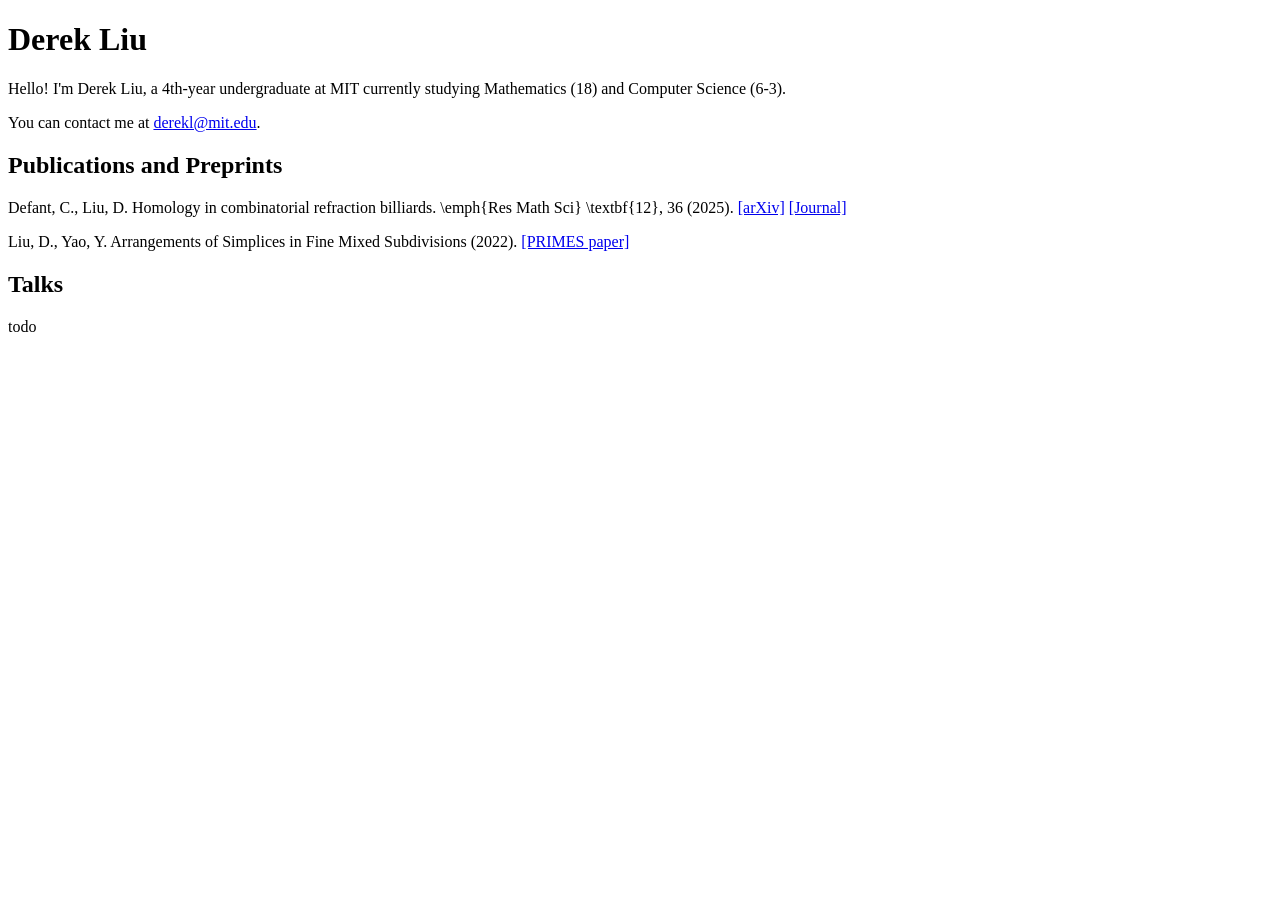
==== index.html @ 9f29a195 "Create index.html" ====
<!DOCTYPE html>
<html>
<head>
    <title>Derek Liu</title>
</head>

<body>
  <h1>Derek Liu</h1>

  <p>Hello! I'm Derek Liu, a 4th-year undergraduate at MIT currently studying Mathematics (18) and Computer Science (6-3). </p>
  <p>You can contact me at <a href=mailto:derekl@mit.edu>derekl@mit.edu</a>.</p>

  <h2>Publications and Preprints</h2>
  <p>Defant, C., Liu, D. Homology in combinatorial refraction billiards. \emph{Res Math Sci} \textbf{12}, 36 (2025). <a href=https://arxiv.org/abs/2502.06013>[arXiv]</a> <a href=https://doi.org/10.1007/s40687-025-00524-8>[Journal]</a></p>
  <p>Liu, D., Yao, Y. Arrangements of Simplices in Fine Mixed Subdivisions (2022). <a href=https://math.mit.edu/research/highschool/primes/materials/2022/Liu-Yao.pdf>[PRIMES paper]</a></p>

  <h2>Talks</h2>
  <p>todo</p>
  
</body>
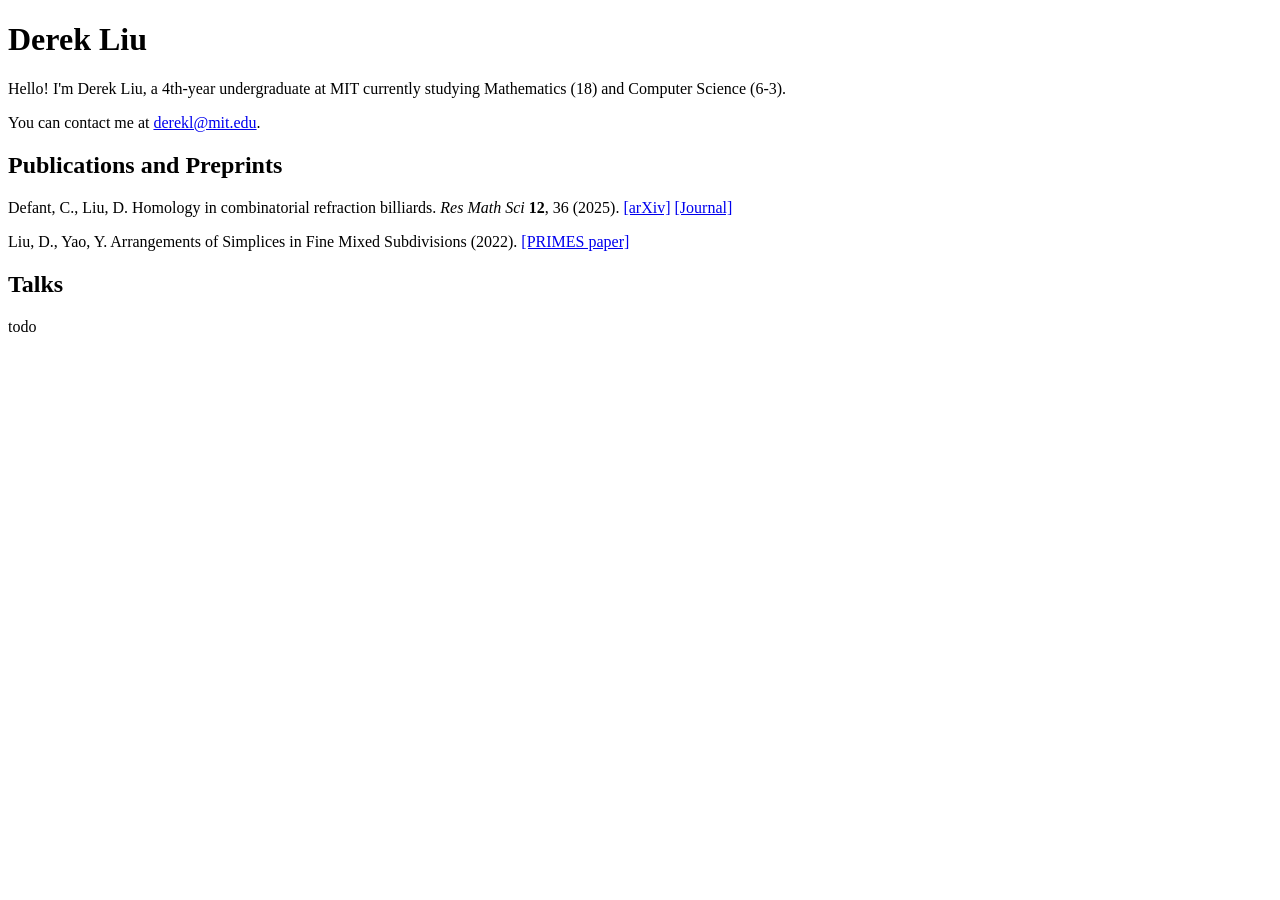
==== commit 02369bfa: "fixed italic/bold formatting issue, hopefully" ====
--- a/index.html
+++ b/index.html
@@ -11,7 +11,7 @@
   <p>You can contact me at <a href=mailto:derekl@mit.edu>derekl@mit.edu</a>.</p>
 
   <h2>Publications and Preprints</h2>
-  <p>Defant, C., Liu, D. Homology in combinatorial refraction billiards. \emph{Res Math Sci} \textbf{12}, 36 (2025). <a href=https://arxiv.org/abs/2502.06013>[arXiv]</a> <a href=https://doi.org/10.1007/s40687-025-00524-8>[Journal]</a></p>
+  <p>Defant, C., Liu, D. Homology in combinatorial refraction billiards. <i>Res Math Sci</i> <b>12</b>, 36 (2025). <a href=https://arxiv.org/abs/2502.06013>[arXiv]</a> <a href=https://doi.org/10.1007/s40687-025-00524-8>[Journal]</a></p>
   <p>Liu, D., Yao, Y. Arrangements of Simplices in Fine Mixed Subdivisions (2022). <a href=https://math.mit.edu/research/highschool/primes/materials/2022/Liu-Yao.pdf>[PRIMES paper]</a></p>
 
   <h2>Talks</h2>
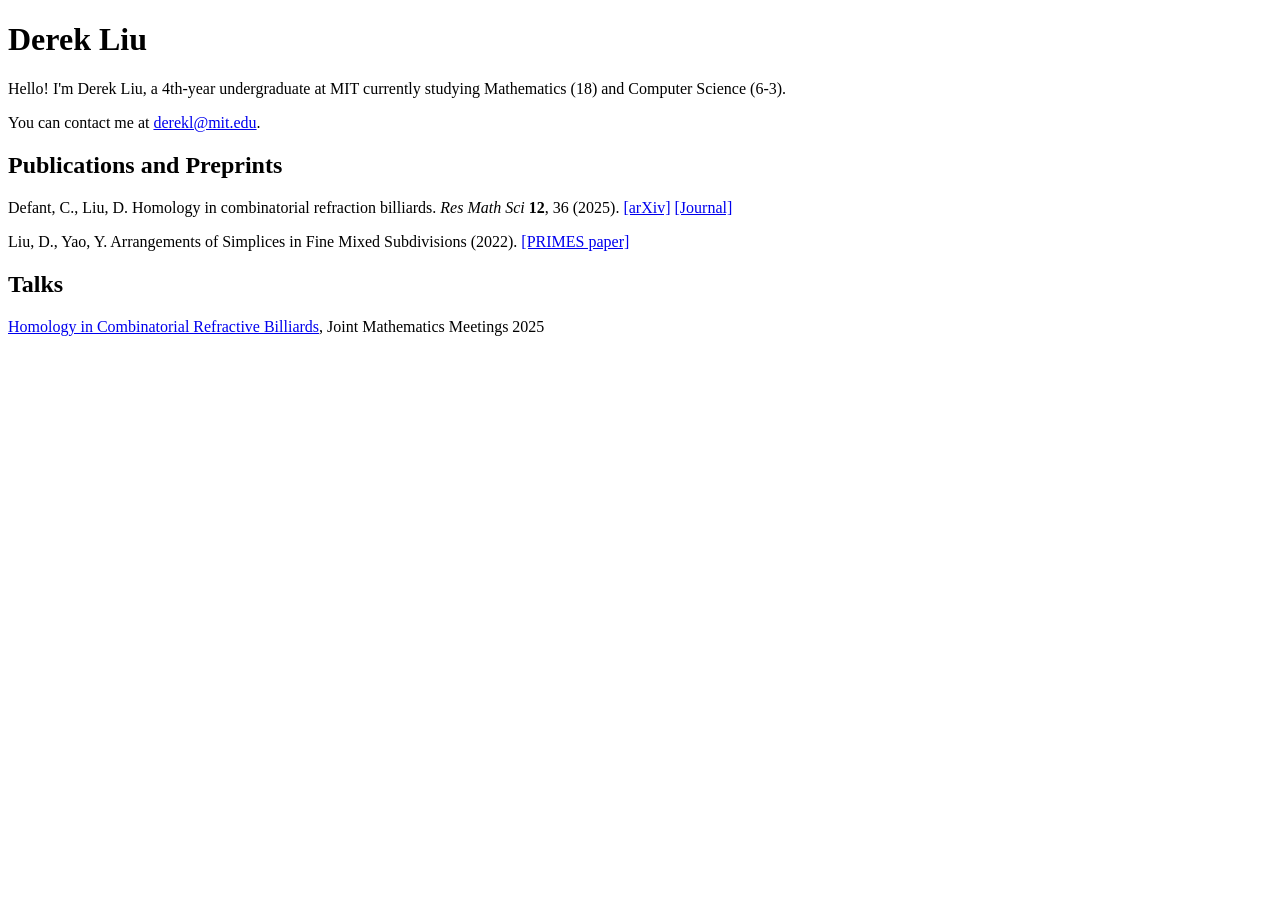
==== commit 29b3734e: "added one set of slides, i think" ====
--- a/index.html
+++ b/index.html
@@ -15,6 +15,6 @@
   <p>Liu, D., Yao, Y. Arrangements of Simplices in Fine Mixed Subdivisions (2022). <a href=https://math.mit.edu/research/highschool/primes/materials/2022/Liu-Yao.pdf>[PRIMES paper]</a></p>
 
   <h2>Talks</h2>
-  <p>todo</p>
+  <p><a href=slides/Homology in Combinatorial Refractive Billiards - JMM 2025 Slides.pdf>Homology in Combinatorial Refractive Billiards</a>, Joint Mathematics Meetings 2025</p>
   
 </body>
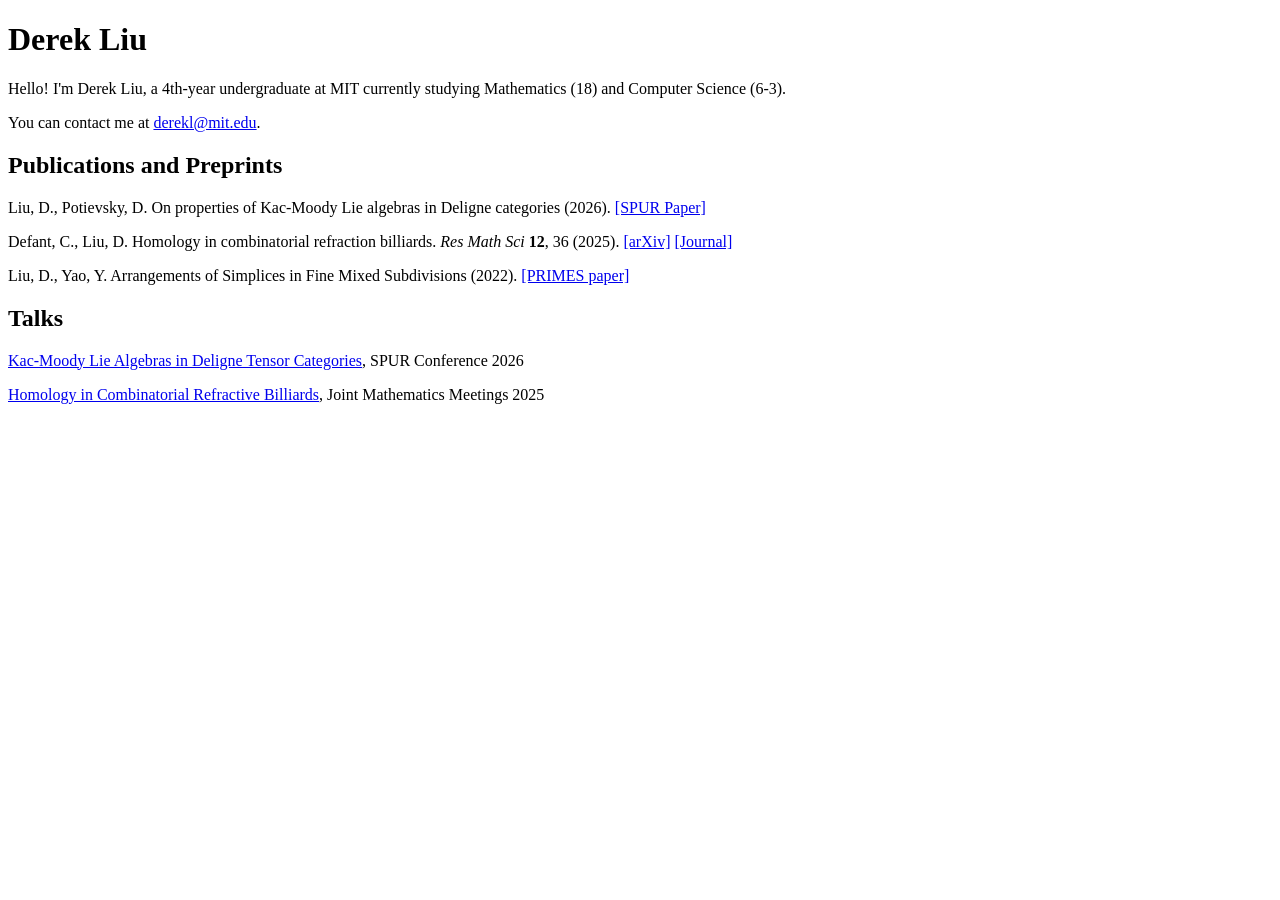
==== commit 24e4657c: "added SPUR materials to website" ====
--- a/index.html
+++ b/index.html
@@ -1,20 +1,29 @@
 <!DOCTYPE html>
 <html>
+
 <head>
-    <title>Derek Liu</title>
+  <title>Derek Liu</title>
 </head>
 
 <body>
   <h1>Derek Liu</h1>
 
-  <p>Hello! I'm Derek Liu, a 4th-year undergraduate at MIT currently studying Mathematics (18) and Computer Science (6-3). </p>
+  <p>Hello! I'm Derek Liu, a 4th-year undergraduate at MIT currently studying Mathematics (18) and Computer Science
+    (6-3). </p>
   <p>You can contact me at <a href=mailto:derekl@mit.edu>derekl@mit.edu</a>.</p>
 
   <h2>Publications and Preprints</h2>
-  <p>Defant, C., Liu, D. Homology in combinatorial refraction billiards. <i>Res Math Sci</i> <b>12</b>, 36 (2025). <a href=https://arxiv.org/abs/2502.06013>[arXiv]</a> <a href=https://doi.org/10.1007/s40687-025-00524-8>[Journal]</a></p>
-  <p>Liu, D., Yao, Y. Arrangements of Simplices in Fine Mixed Subdivisions (2022). <a href=https://math.mit.edu/research/highschool/primes/materials/2022/Liu-Yao.pdf>[PRIMES paper]</a></p>
+  <p>Liu, D., Potievsky, D. On properties of Kac-Moody Lie algebras in Deligne categories (2026). <a
+      href="papers/spurpaper.pdf">[SPUR Paper]</a></p>
+  <p>Defant, C., Liu, D. Homology in combinatorial refraction billiards. <i>Res Math Sci</i> <b>12</b>, 36 (2025). <a
+      href=https://arxiv.org/abs/2502.06013>[arXiv]</a> <a href=https://doi.org/10.1007/s40687-025-00524-8>[Journal]</a>
+  </p>
+  <p>Liu, D., Yao, Y. Arrangements of Simplices in Fine Mixed Subdivisions (2022). <a
+      href=https://math.mit.edu/research/highschool/primes/materials/2022/Liu-Yao.pdf>[PRIMES paper]</a></p>
 
   <h2>Talks</h2>
-  <p><a href=slides/Homology in Combinatorial Refractive Billiards - JMM 2025 Slides.pdf>Homology in Combinatorial Refractive Billiards</a>, Joint Mathematics Meetings 2025</p>
-  
-</body>
+  <p><a href=slides/spurslides.pdf>Kac-Moody Lie Algebras in Deligne Tensor Categories</a>, SPUR Conference 2026</p>
+  <p><a href=slides/Homology_in_Combinatorial_Refractive_Billiards_JMM_2025_Slides.pdf>Homology in Combinatorial
+      Refractive Billiards</a>, Joint Mathematics Meetings 2025</p>
+
+</body>
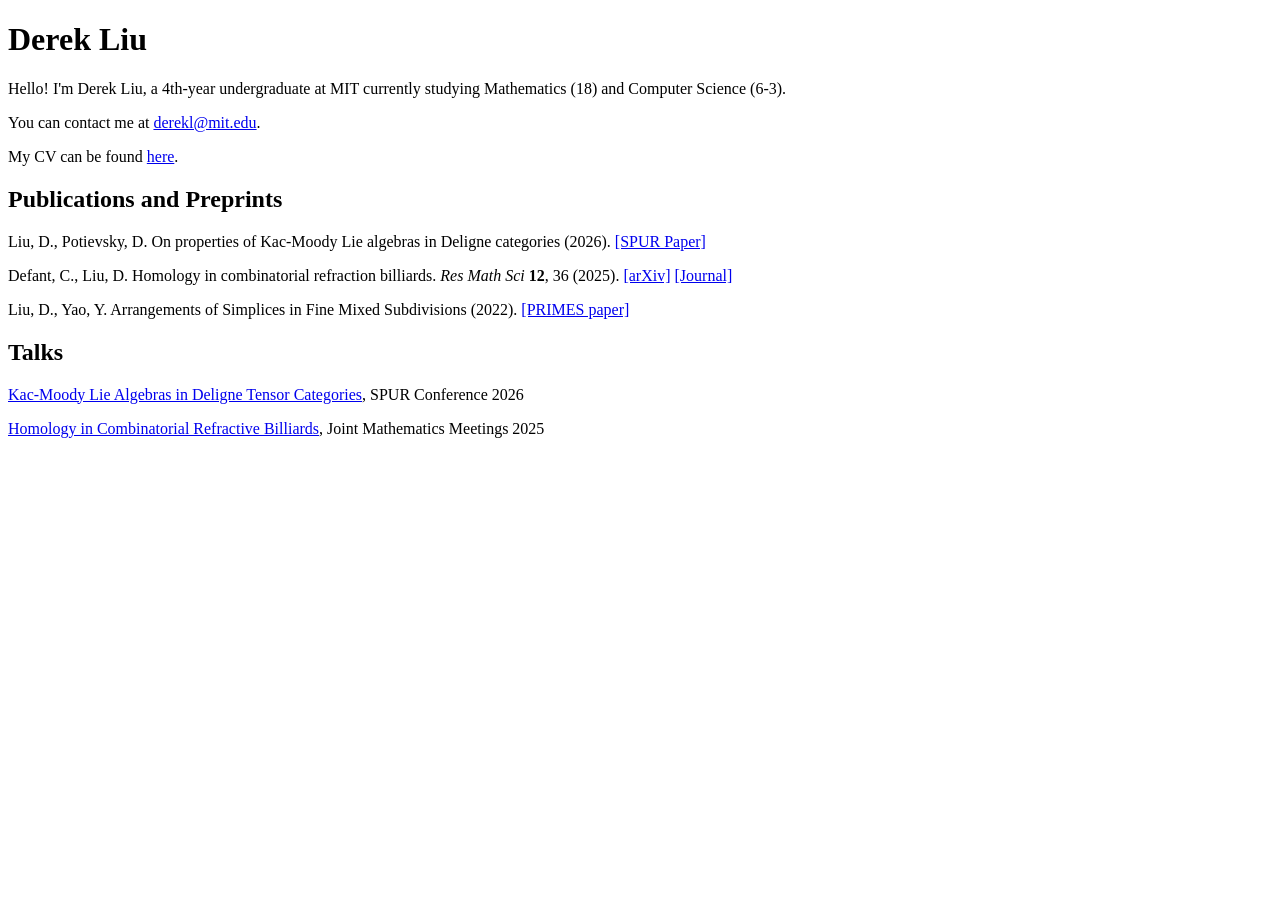
==== commit ed812abb: "added updated CV" ====
--- a/index.html
+++ b/index.html
@@ -11,6 +11,7 @@
   <p>Hello! I'm Derek Liu, a 4th-year undergraduate at MIT currently studying Mathematics (18) and Computer Science
     (6-3). </p>
   <p>You can contact me at <a href=mailto:derekl@mit.edu>derekl@mit.edu</a>.</p>
+  <p>My CV can be found <a href=files/100426_CV.pdf>here</a>.</p>
 
   <h2>Publications and Preprints</h2>
   <p>Liu, D., Potievsky, D. On properties of Kac-Moody Lie algebras in Deligne categories (2026). <a
